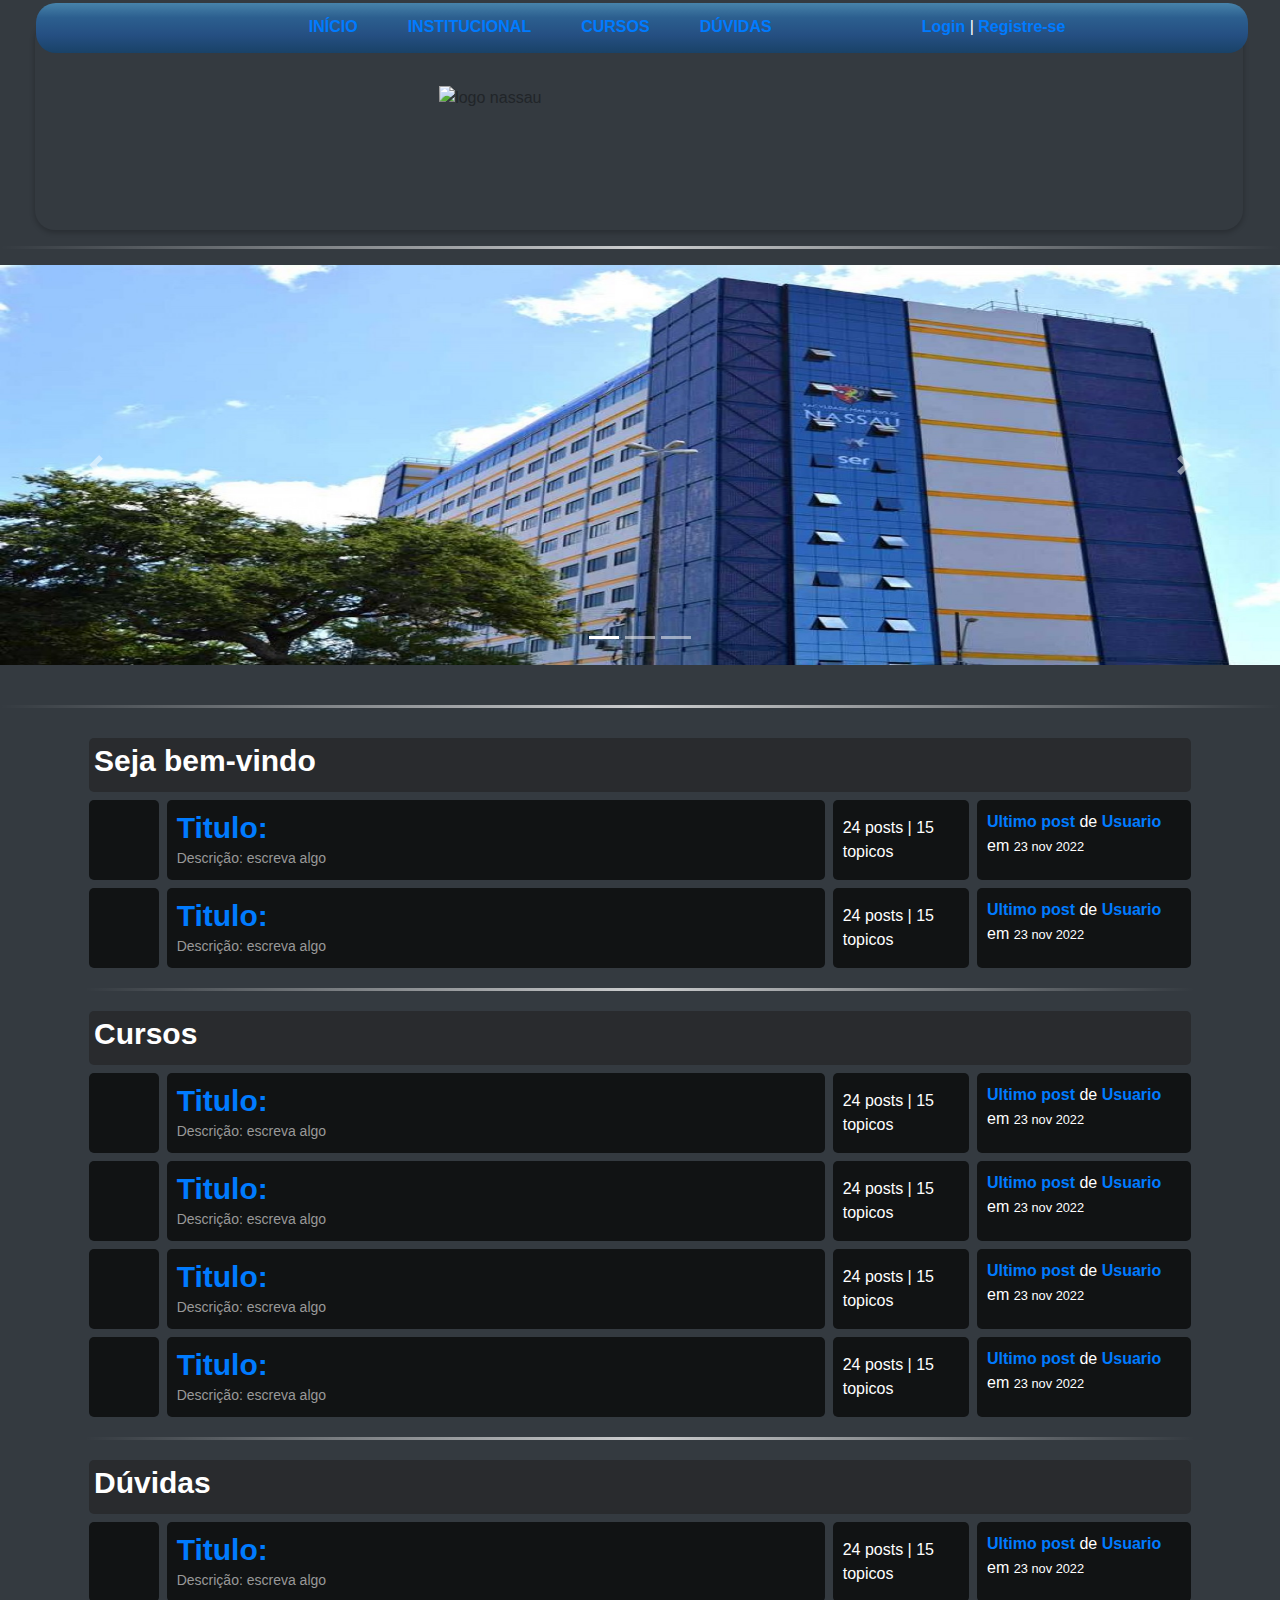
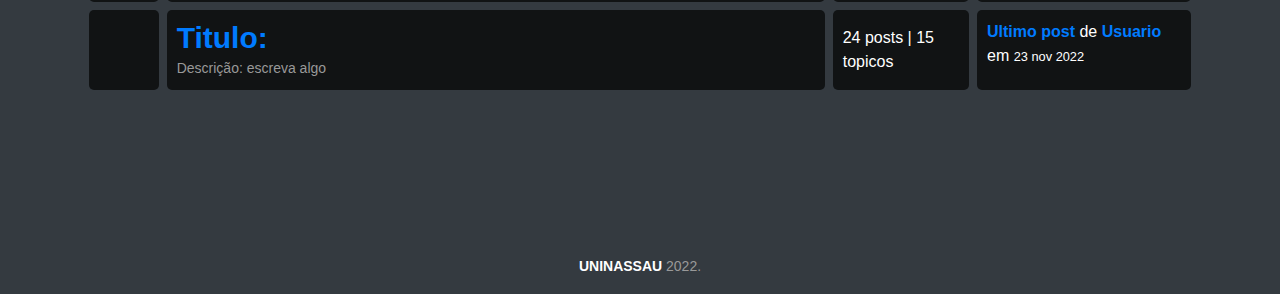
==== index.html @ 9fe1bdcc "first commit" ====
<!DOCTYPE html>
<html lang="pt-BR">
<head>
    <meta charset="UTF-8">
    <meta http-equiv="X-UA-Compatible" content="IE=edge">
    <meta name="viewport" content="width=device-width, initial-scale=1.0">
    <link rel="shortcut icon" href="https://www.uninassau.edu.br/sites/all/themes/mauriciodenassau/favicon.ico" type="image/vnd.microsoft.icon" />
    <link rel="stylesheet" href="https://cdnjs.cloudflare.com/ajax/libs/font-awesome/6.2.1/css/all.min.css" />
    <link href="https://cdn.jsdelivr.net/npm/bootstrap@5.2.3/dist/css/bootstrap.min.css" rel="stylesheet" integrity="sha384-rbsA2VBKQhggwzxH7pPCaAqO46MgnOM80zW1RWuH61DGLwZJEdK2Kadq2F9CUG65" crossorigin="anonymous">
    <link rel="stylesheet" href="style.css">
    <title>UNINASSAU</title>   
    <link rel="stylesheet" href="https://stackpath.bootstrapcdn.com/bootstrap/4.4.1/css/bootstrap.min.css" integrity="sha384-Vkoo8x4CGsO3+Hhxv8T/Q5PaXtkKtu6ug5TOeNV6gBiFeWPGFN9MuhOf23Q9Ifjh" crossorigin="anonymous">
    <script src="https://code.jquery.com/jquery-3.4.1.slim.min.js" integrity="sha384-J6qa4849blE2+poT4WnyKhv5vZF5SrPo0iEjwBvKU7imGFAV0wwj1yYfoRSJoZ+n" crossorigin="anonymous"></script>
    <script src="https://cdn.jsdelivr.net/npm/popper.js@1.16.0/dist/umd/popper.min.js" integrity="sha384-Q6E9RHvbIyZFJoft+2mJbHaEWldlvI9IOYy5n3zV9zzTtmI3UksdQRVvoxMfooAo" crossorigin="anonymous"></script>
    <script src="https://stackpath.bootstrapcdn.com/bootstrap/4.4.1/js/bootstrap.min.js" integrity="sha384-wfSDF2E50Y2D1uUdj0O3uMBJnjuUD4Ih7YwaYd1iqfktj0Uod8GCExl3Og8ifwB6" crossorigin="anonymous"></script>

</head>
<body class="bg-dark font-size">
    <header>
        <div class="navbar">
            <nav class="naveg">
                <ul class="nav-list text-white">
                        <li class="nav-item">
                            <a href="#inicio">Início</a>
                        </li>
                        <li class="nav-item">
                            <a href="https://www.uninassau.edu.br/institucional/nacional" target="_blank">Institucional</a>
                        </li>
                        <li class="nav-item">
                            <a href="#cursos">Cursos</a>
                        </li>
                        <li class="nav-item">
                            <a href="#duvidas">Dúvidas</a>
                        </li>
                        <!--login/registro-->
                        <li class="login-item">
                            <a href="/login.html">Login</a>
                            <span>|</span>
                            <a href="/registro.html">Registre-se</a>
                        </li>
                </ul>
            </nav>
        </div>
        <img class="logo" src="https://www.uninassau.edu.br/sites/all/themes/mauriciodenassau/images/uninassaumobile.png" alt="logo nassau">
    </header>
    <hr class="subforum-divisor">
   <!--carrousel-->
	<div id="carouselExampleCaptions" class="carousel slide" data-ride="carousel">
        <ol class="carousel-indicators">
          <li data-target="#carouselExampleCaptions" data-slide-to="0" class="active"></li>
          <li data-target="#carouselExampleCaptions" data-slide-to="1"></li>
          <li data-target="#carouselExampleCaptions" data-slide-to="2"></li>
        </ol>
        <div class="carousel-inner">
          <div class="carousel-item active">
            <img src="img/thumbs.png"  height="400" width="400" class="d-block w-100" alt="imagem1">
            <div class="carousel-caption d-none d-md-block">
            </div>
          </div>
          <div class="carousel-item">
            <img src="img/uninassau_070219.jpg" height="400" width="400" class="d-block w-100" alt="imagem2">
            <div class="carousel-caption d-none d-md-block">
            </div>
          </div>
          <div class="carousel-item">
            <img src="img/Comunicação.jpg" height="400" width="400" class="d-block w-100" alt="imagem3">
            <div class="carousel-caption d-none d-md-block">
            </div>
          </div>
        </div>
        <a class="carousel-control-prev" href="#carouselExampleCaptions" role="button" data-slide="prev">
          <span class="carousel-control-prev-icon" aria-hidden="true"></span>
          <span class="sr-only">Previous</span>
        </a>
        <a class="carousel-control-next" href="#carouselExampleCaptions" role="button" data-slide="next">
          <span class="carousel-control-next-icon" aria-hidden="true"></span>
          <span class="sr-only">Next</span>
        </a>
      </div>
          <!--Bot carrousel-->
          <br>
    <hr class="subforum-divisor">
    <div class="container text-white">
        <div class="subforum">           
            <div class="subforum-titulo">
                <h1 id="inicio">Seja bem-vindo</h1>
            </div>
            <div class="subforum-linha">
                <div class="subforum-icone subforum-coluna center">
                    <i class=""></i>
                </div>
                <div class="subforum-desc subforum-coluna">
                     <h1><a href="">Titulo:</a></h1>
                     <p>Descrição: escreva algo</p>
                </div>
                <div class="subforum-stats subforum-coluna center">
                    <span>24 posts | 15 topicos</span>

                </div>
                <div class="subforum-inf subforum-coluna">
                    <b><a href="">Ultimo post</a></b> de <a href="">Usuario</a>
                    <br>
                    em <small>23 nov 2022</small> 
                </div>
            </div>
            <div class="subforum-linha">
                <div class="subforum-icone subforum-coluna center">
                    <i class=""></i>
                </div>
                <div class="subforum-desc subforum-coluna">
                     <h1><a href="">Titulo:</a></h1>
                     <p>Descrição: escreva algo</p>
                </div>
                <div class="subforum-stats subforum-coluna center">
                    <span>24 posts | 15 topicos</span>

                </div>
                <div class="subforum-inf subforum-coluna">
                    <b><a href="">Ultimo post</a></b> de <a href="">Usuario</a>
                    <br>
                    em <small>23 nov 2022</small> 
                </div>
            </div>
        </div>
        <hr class="subforum-divisor">
        <!--outra div-->
        <div class="subforum">           
            <div class="subforum-titulo">
                <h1 id="cursos">Cursos</h1>
            </div>
            <div class="subforum-linha">
                <div class="subforum-icone subforum-coluna center">
                    <i class=""></i>
                </div>
                <div class="subforum-desc subforum-coluna">
                     <h1><a href="">Titulo:</a></h1>
                     <p>Descrição: escreva algo</p>
                </div>
                <div class="subforum-stats subforum-coluna center">
                    <span>24 posts | 15 topicos</span>

                </div>
                <div class="subforum-inf subforum-coluna">
                    <b><a href="">Ultimo post</a></b> de <a href="">Usuario</a>
                    <br>
                    em <small>23 nov 2022</small> 
                </div>
            </div>
        </div>
        <div class="subforum-linha">
            <div class="subforum-icone subforum-coluna center">
                <i class=""></i>
            </div>
            <div class="subforum-desc subforum-coluna">
                 <h1><a href="">Titulo:</a></h1>
                 <p>Descrição: escreva algo</p>
            </div>
            <div class="subforum-stats subforum-coluna center">
                <span>24 posts | 15 topicos</span>

            </div>
            <div class="subforum-inf subforum-coluna">
                <b><a href="">Ultimo post</a></b> de <a href="">Usuario</a>
                <br>
                em <small>23 nov 2022</small> 
            </div>
        </div>
        <div class="subforum-linha">
            <div class="subforum-icone subforum-coluna center">
                <i class=""></i>
            </div>
            <div class="subforum-desc subforum-coluna">
                 <h1><a href="">Titulo:</a></h1>
                 <p>Descrição: escreva algo</p>
            </div>
            <div class="subforum-stats subforum-coluna center">
                <span>24 posts | 15 topicos</span>

            </div>
            <div class="subforum-inf subforum-coluna">
                <b><a href="">Ultimo post</a></b> de <a href="">Usuario</a>
                <br>
                em <small>23 nov 2022</small> 
            </div>
        </div>
        <div class="subforum-linha">
            <div class="subforum-icone subforum-coluna center">
                <i class=""></i>
            </div>
            <div class="subforum-desc subforum-coluna">
                 <h1><a href="">Titulo:</a></h1>
                 <p>Descrição: escreva algo</p>
            </div>
            <div class="subforum-stats subforum-coluna center">
                <span>24 posts | 15 topicos</span>

            </div>
            <div class="subforum-inf subforum-coluna">
                <b><a href="">Ultimo post</a></b> de <a href="">Usuario</a>
                <br>
                em <small>23 nov 2022</small> 
            </div>
        </div>
        <hr class="subforum-divisor">
        <!--outra div-->
        <div class="subforum">           
            <div class="subforum-titulo">
                <h1 id="duvidas">Dúvidas</h1>
            </div>
            <div class="subforum-linha">
                <div class="subforum-icone subforum-coluna center">
                    <i class=""></i>
                </div>
                <div class="subforum-desc subforum-coluna">
                     <h1><a href="">Titulo:</a></h1>
                     <p>Descrição: escreva algo</p>
                </div>
                <div class="subforum-stats subforum-coluna center">
                    <span>24 posts | 15 topicos</span>

                </div>
                <div class="subforum-inf subforum-coluna">
                    <b><a href="">Ultimo post</a></b> de <a href="">Usuario</a>
                    <br>
                    em <small>23 nov 2022</small> 
                </div>
            </div>
        </div>
        <div class="subforum-linha">
            <div class="subforum-icone subforum-coluna center">
                <i class=""></i>
            </div>
            <div class="subforum-desc subforum-coluna">
                 <h1><a href="">Titulo:</a></h1>
                 <p>Descrição: escreva algo</p>
            </div>
            <div class="subforum-stats subforum-coluna center">
                <span>24 posts | 15 topicos</span>

            </div>
            <div class="subforum-inf subforum-coluna">
                <b><a href="">Ultimo post</a></b> de <a href="">Usuario</a>
                <br>
                em <small>23 nov 2022</small> 
            </div>
        </div>

    </div>
    
    <div class="footer">
        <footer class="mt-auto text-white-50">
            <p><a href="https://www.uninassau.edu.br/institucional/nacional" class="text-white" target="_blank">UNINASSAU</a> 2022.</p>
        </footer>
    </div>

</body>
</html>
---- style.css ----
* {
    box-sizing: border-box;
}


.font-size{
    font-family: 'Roboto', sans-serif;
}

header {
    background-image: url(https://www.uninassau.edu.br/sites/all/themes/mauriciodenassau/images/headerbg.jpg);
    position: relative;
    width: 94.4%;
    height: 210px;
    margin-top: 20px;
    background-repeat: no-repeat;
    background-position: center;
    border-radius: 20px;
    box-shadow: 0px 2px 5px 1px rgb(0 0 0 / 20%);
}

.logo{
    margin: auto;
    display: block;
    margin-top: 50px;
    width: 400px;
}

a{
    color: blanchedalmond;
    font-weight: bolder;
    text-decoration: none;
}

body h1{
    font-size: 30px;
    font-weight: bolder;
}

/* home.html */

.container{
    margin: 30px;
    margin-left: 10%;

}

.subforum{
    margin-top: 20px;

}

.subforum-titulo{
    background-color: #292B2E;
    padding: 5px;
    border-radius: 5px;
    margin: 4px;
}

.subforum-desc *{
    margin-block: 0;
}

.subforum-linha{
    display: grid;
    grid-template-columns: 7% 60% 13% 20%;
}

.subforum-coluna{
    padding: 10px;
    margin: 4px;
    border-radius: 5px;
    background-color: #111314;
}

.center{
    display: flex;
    justify-content: center;
    align-items: center;
}

.subforum-icone{
    font-size: 45px;
}

.subforum-divisor{
    display: block;
    border: 0;
    height: 3px;
    background-image: linear-gradient(to right, rgba(190, 190, 190, 0), rgba(255, 255, 255, 0.75), rgba(190, 190, 190, 0));
}

/* Para uso em smartphones */
@media screen and (max-width: 460px){
    .container{
        margin: 10px;
        padding: 10px;
    }

    .subforum-linha{
        display: grid;
        grid-template-columns: 25% 75%;
        grid-template-rows: 65% 35%;
    }

    .subforum-stats{
        font-size: 12px;
    }

    .subforum-divisor{
        display: block;
        border: 0;
        height: 1px;
        background-image: linear-gradient(to right, rgba(190, 190, 190, 0), rgba(255, 255, 255, 0.75), rgba(190, 190, 190, 0));
    }

}

/* Para uso em tablets */

@media screen and (max-width: 460px) and (max-width: 1024px){
    .container{
        margin: 15px;
        padding: 15px;
    }

    .subforum-linha{
        display: grid;
        grid-template-columns: 10% 60% 10% 20%;

    }

    .subforum-icone i{
        font-size: 35px;
    }

    html{
        font-size: 16px;
    }

    .subforum-divisor{
        display: block;
        border: 0;
        height: 1px;
        background-image: linear-gradient(to right, rgba(190, 190, 190, 0), rgba(255, 255, 255, 0.75), rgba(190, 190, 190, 0));
    }
}

/* navbar */

header{
    margin-inline: 35px;
}

.navbar{
    display: flex;
    align-items: center;
    height: 10px;
    z-index: 999;
}

.naveg{
    background: linear-gradient(to top, #194267 0%,#254f82 36%,#254f82 36%,#2c5f8f 71%,#4783aa 100%);
    width: 94.7%;
    height: 50px;
    border-radius: 20px;
    margin: -15px;
    text-align: center;
    position: fixed;
}

.nav-list{
        display: inline-block;
        list-style-type: none;
        margin-top: 12px;
}

.nav-item{
    margin-left: 50px;
    text-transform: uppercase;
}

nav li {
    float: left;
 }


.nav-item a:hover{
    text-decoration: none;
    color: #ffe866;
}

.subforum a:hover{
    text-decoration: none;
    color: #ffe866;
}

.subforum-linha a:hover{
    text-decoration: none;
    color: #ffe866;
}

.login-item{
    margin-left: 150px;
}

.login-item a:hover{
    text-decoration: none;
    color: #ffe866;
}

/* footer */

.footer{
    text-align: center !important;
    margin-top: 160px;
}


/* LOGIN E REGISTRO */

.login_form_wrapper {
    float: left;
    width: 100%;
    padding-top: 40px;
    padding-bottom: 100px;
    background-color:#292B2E;
}

.login_wrapper {
    padding-bottom: 20px;
    margin-bottom: 20px;
    border-bottom: 1px solid #e4e4e4;
    float: left;
    width: 100%;
    background: #fff;
    padding: 50px;
}

.login_wrapper a.btn {
    color: #fff;
    width: 100%;
    height: 50px;
    padding: 6px 25px;
    line-height: 36px;
    margin-bottom: 20px;
    text-align: left;
    border-radius: 5px;
    background: #4385f5;
    font-size: 16px;
    border: 1px solid #4385f5;
}


.login_wrapper a i {
    float: right;
    margin: 0;
    line-height: 35px;
}

.login_wrapper a.google-plus {
    background: #db4c3e;
    border: 1px solid #db4c3e;
}

.login_wrapper h2 {
    font-size: 18px;
    font-weight: 500;
    margin-bottom: 20px;
    color: #111;
    line-height: 20px;
    text-transform: uppercase;
    text-align: center;
    position: relative;
}

.login_wrapper .formsix-pos, .formsix-e {
    position: relative;
}

.form-group {
    margin-bottom: 15px;
}

.login_wrapper .form-control {
    height: 53px;
    padding: 15px 20px;
    font-size: 14px;
    line-height: 24px;
    border: 1px solid #fafafa;
    border-radius: 3px;
    box-shadow: none;
    font-family: 'Roboto';
    -webkit-transition: all 0.3s ease 0s;
    -moz-transition: all 0.3s ease 0s;
    -o-transition: all 0.3s ease 0s;
    transition: all 0.3s ease 0s;
    background-color: #fafafa;
}

.login_wrapper .form-control:focus {
    color: #999;
    background-color: fafafa;
    border: 1px solid #4285f4 !important;
}

.login_remember_box {
    margin-top: 30px;
    margin-bottom: 30px;
    color: #999;
}

.login_remember_box .control {
    position: relative;
    padding-left: 20px;
    cursor: pointer;
    font-size: 12px;
    font-weight: 500;
    margin: 0;
}

.login_remember_box .control input {
    position: absolute;
    z-index: -1;
    opacity: 0;
}

.login_remember_box .control__indicator {
    position: absolute;
    top: 0;
    left: 0;
    width: 15px;
    height: 15px;
    background: #fff;
    border: 1px solid #999;
}

.login_remember_box .forget_password {
    float: right;
    color: #db4c3e;
    line-height: 12px;
    text-decoration: underline;
}

.login_btn_wrapper {
    padding-bottom: 20px;
    margin-bottom: 30px;
    border-bottom: 1px solid #e4e4e4;
}

.login_btn_wrapper a.login_btn {
    text-align: center;
    text-transform: uppercase;
}

.login_message p {
    text-align: center;
    font-size: 16px;
    margin: 0;
}

p {
    color: #999999;
    font-size: 14px;
    line-height: 24px;
}

.login_wrapper a.login_btn:hover {
    background-color: #2c6ad4;
    border-color: #2c6ad4;
}

.login_wrapper a.btn:hover {
    background-color: #2c6ad4;
    border-color: #2c6ad4;
}

.login_wrapper a.google-plus:hover {
    background: #bd4033;
    border-color: #bd4033;
}
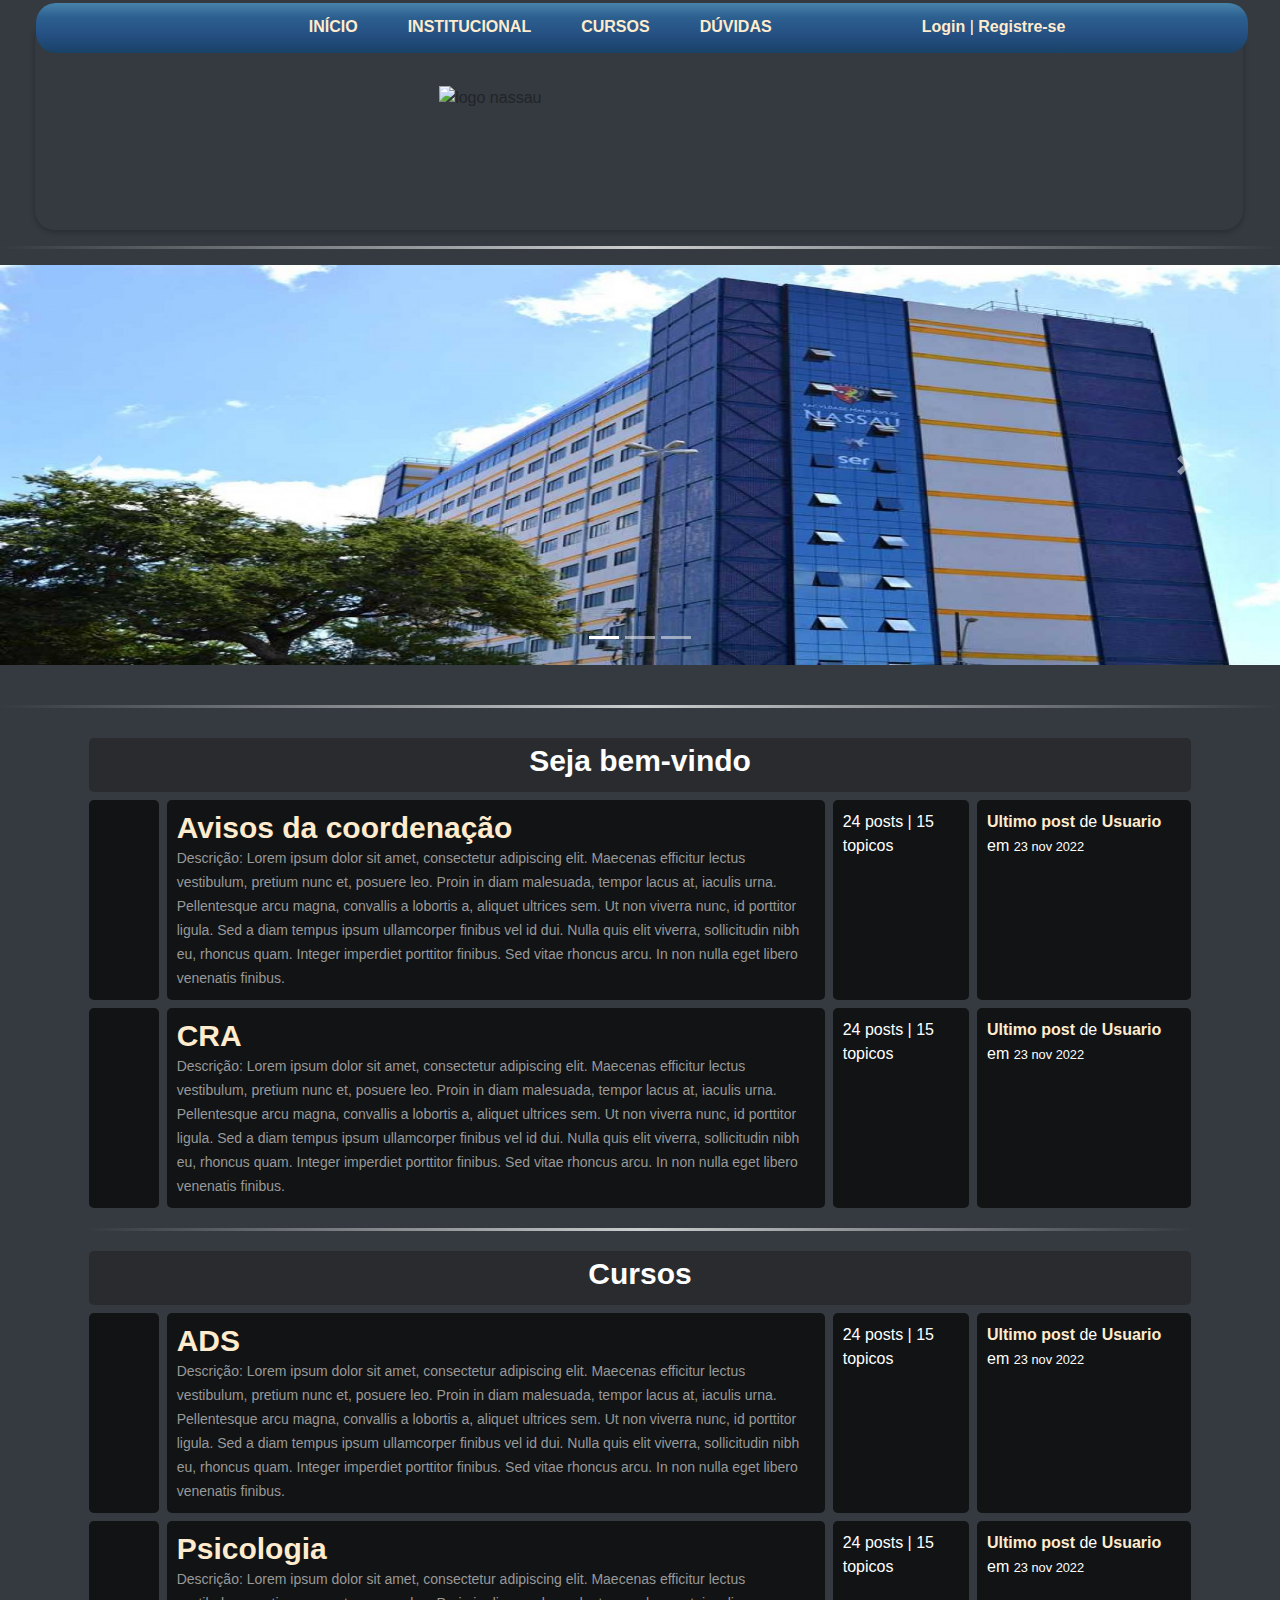
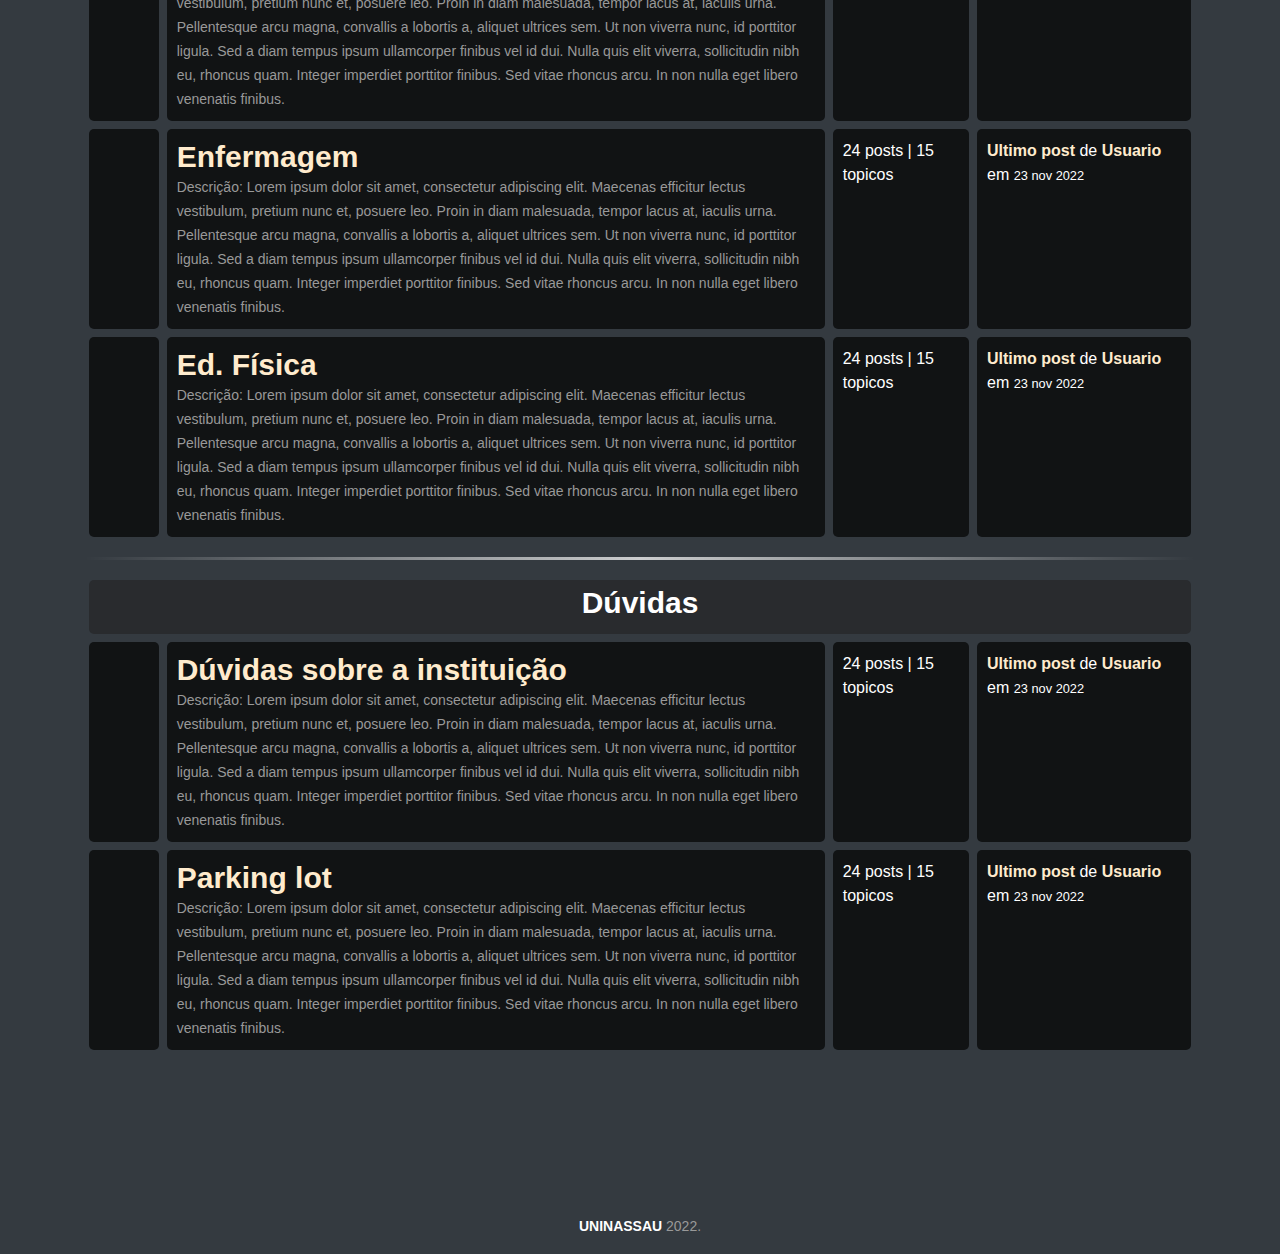
==== commit a4283583: "finalizando" ====
--- a/index.html
+++ b/index.html
@@ -5,7 +5,6 @@
     <meta http-equiv="X-UA-Compatible" content="IE=edge">
     <meta name="viewport" content="width=device-width, initial-scale=1.0">
     <link rel="shortcut icon" href="https://www.uninassau.edu.br/sites/all/themes/mauriciodenassau/favicon.ico" type="image/vnd.microsoft.icon" />
-    <link rel="stylesheet" href="https://cdnjs.cloudflare.com/ajax/libs/font-awesome/6.2.1/css/all.min.css" />
     <link href="https://cdn.jsdelivr.net/npm/bootstrap@5.2.3/dist/css/bootstrap.min.css" rel="stylesheet" integrity="sha384-rbsA2VBKQhggwzxH7pPCaAqO46MgnOM80zW1RWuH61DGLwZJEdK2Kadq2F9CUG65" crossorigin="anonymous">
     <link rel="stylesheet" href="style.css">
     <title>UNINASSAU</title>   
@@ -13,10 +12,11 @@
     <script src="https://code.jquery.com/jquery-3.4.1.slim.min.js" integrity="sha384-J6qa4849blE2+poT4WnyKhv5vZF5SrPo0iEjwBvKU7imGFAV0wwj1yYfoRSJoZ+n" crossorigin="anonymous"></script>
     <script src="https://cdn.jsdelivr.net/npm/popper.js@1.16.0/dist/umd/popper.min.js" integrity="sha384-Q6E9RHvbIyZFJoft+2mJbHaEWldlvI9IOYy5n3zV9zzTtmI3UksdQRVvoxMfooAo" crossorigin="anonymous"></script>
     <script src="https://stackpath.bootstrapcdn.com/bootstrap/4.4.1/js/bootstrap.min.js" integrity="sha384-wfSDF2E50Y2D1uUdj0O3uMBJnjuUD4Ih7YwaYd1iqfktj0Uod8GCExl3Og8ifwB6" crossorigin="anonymous"></script>
-
+    <script src="https://kit.fontawesome.com/333abbc530.js" crossorigin="anonymous"></script>
+    
 </head>
 <body class="bg-dark font-size">
-    <header>
+    <header id="inicio">
         <div class="navbar">
             <nav class="naveg">
                 <ul class="nav-list text-white">
@@ -34,9 +34,9 @@
                         </li>
                         <!--login/registro-->
                         <li class="login-item">
-                            <a href="/login.html">Login</a>
+                            <a href="../cadastro.html#login">Login</a>
                             <span>|</span>
-                            <a href="/registro.html">Registre-se</a>
+                            <a href="../cadastro.html">Registre-se</a>
                         </li>
                 </ul>
             </nav>
@@ -83,35 +83,35 @@
     <div class="container text-white">
         <div class="subforum">           
             <div class="subforum-titulo">
-                <h1 id="inicio">Seja bem-vindo</h1>
-            </div>
-            <div class="subforum-linha">
-                <div class="subforum-icone subforum-coluna center">
-                    <i class=""></i>
-                </div>
-                <div class="subforum-desc subforum-coluna">
-                     <h1><a href="">Titulo:</a></h1>
-                     <p>Descrição: escreva algo</p>
-                </div>
-                <div class="subforum-stats subforum-coluna center">
-                    <span>24 posts | 15 topicos</span>
-
-                </div>
-                <div class="subforum-inf subforum-coluna">
-                    <b><a href="">Ultimo post</a></b> de <a href="">Usuario</a>
-                    <br>
-                    em <small>23 nov 2022</small> 
-                </div>
-            </div>
-            <div class="subforum-linha">
-                <div class="subforum-icone subforum-coluna center">
-                    <i class=""></i>
-                </div>
-                <div class="subforum-desc subforum-coluna">
-                     <h1><a href="">Titulo:</a></h1>
-                     <p>Descrição: escreva algo</p>
-                </div>
-                <div class="subforum-stats subforum-coluna center">
+                <h1>Seja bem-vindo</h1>
+            </div>
+            <div class="subforum-linha">
+                <div class="subforum-icone subforum-coluna center">
+                    <i class="fa-solid fa-circle-exclamation"></i>
+                </div>
+                <div class="subforum-desc subforum-coluna">
+                     <h1><a href="">Avisos da coordenação</a></h1>
+                     <p>Descrição: Lorem ipsum dolor sit amet, consectetur adipiscing elit. Maecenas efficitur lectus vestibulum, pretium nunc et, posuere leo. Proin in diam malesuada, tempor lacus at, iaculis urna. Pellentesque arcu magna, convallis a lobortis a, aliquet ultrices sem. Ut non viverra nunc, id porttitor ligula. Sed a diam tempus ipsum ullamcorper finibus vel id dui. Nulla quis elit viverra, sollicitudin nibh eu, rhoncus quam. Integer imperdiet porttitor finibus. Sed vitae rhoncus arcu. In non nulla eget libero venenatis finibus.</p>
+                </div>
+                <div class="subforum-stats subforum-coluna">
+                    <span>24 posts | 15 topicos</span>
+
+                </div>
+                <div class="subforum-inf subforum-coluna">
+                    <b><a href="">Ultimo post</a></b> de <a href="">Usuario</a>
+                    <br>
+                    em <small>23 nov 2022</small> 
+                </div>
+            </div>
+            <div class="subforum-linha">
+                <div class="subforum-icone subforum-coluna center">
+                    <i class="fa-solid fa-school"></i>
+                </div>
+                <div class="subforum-desc subforum-coluna">
+                     <h1><a href="">CRA</a></h1>
+                     <p>Descrição: Lorem ipsum dolor sit amet, consectetur adipiscing elit. Maecenas efficitur lectus vestibulum, pretium nunc et, posuere leo. Proin in diam malesuada, tempor lacus at, iaculis urna. Pellentesque arcu magna, convallis a lobortis a, aliquet ultrices sem. Ut non viverra nunc, id porttitor ligula. Sed a diam tempus ipsum ullamcorper finibus vel id dui. Nulla quis elit viverra, sollicitudin nibh eu, rhoncus quam. Integer imperdiet porttitor finibus. Sed vitae rhoncus arcu. In non nulla eget libero venenatis finibus.</p>
+                </div>
+                <div class="subforum-stats subforum-coluna">
                     <span>24 posts | 15 topicos</span>
 
                 </div>
@@ -130,68 +130,68 @@
             </div>
             <div class="subforum-linha">
                 <div class="subforum-icone subforum-coluna center">
-                    <i class=""></i>
-                </div>
-                <div class="subforum-desc subforum-coluna">
-                     <h1><a href="">Titulo:</a></h1>
-                     <p>Descrição: escreva algo</p>
-                </div>
-                <div class="subforum-stats subforum-coluna center">
-                    <span>24 posts | 15 topicos</span>
-
-                </div>
-                <div class="subforum-inf subforum-coluna">
-                    <b><a href="">Ultimo post</a></b> de <a href="">Usuario</a>
-                    <br>
-                    em <small>23 nov 2022</small> 
-                </div>
-            </div>
-        </div>
-        <div class="subforum-linha">
-            <div class="subforum-icone subforum-coluna center">
-                <i class=""></i>
-            </div>
-            <div class="subforum-desc subforum-coluna">
-                 <h1><a href="">Titulo:</a></h1>
-                 <p>Descrição: escreva algo</p>
-            </div>
-            <div class="subforum-stats subforum-coluna center">
-                <span>24 posts | 15 topicos</span>
-
-            </div>
-            <div class="subforum-inf subforum-coluna">
-                <b><a href="">Ultimo post</a></b> de <a href="">Usuario</a>
-                <br>
-                em <small>23 nov 2022</small> 
-            </div>
-        </div>
-        <div class="subforum-linha">
-            <div class="subforum-icone subforum-coluna center">
-                <i class=""></i>
-            </div>
-            <div class="subforum-desc subforum-coluna">
-                 <h1><a href="">Titulo:</a></h1>
-                 <p>Descrição: escreva algo</p>
-            </div>
-            <div class="subforum-stats subforum-coluna center">
-                <span>24 posts | 15 topicos</span>
-
-            </div>
-            <div class="subforum-inf subforum-coluna">
-                <b><a href="">Ultimo post</a></b> de <a href="">Usuario</a>
-                <br>
-                em <small>23 nov 2022</small> 
-            </div>
-        </div>
-        <div class="subforum-linha">
-            <div class="subforum-icone subforum-coluna center">
-                <i class=""></i>
-            </div>
-            <div class="subforum-desc subforum-coluna">
-                 <h1><a href="">Titulo:</a></h1>
-                 <p>Descrição: escreva algo</p>
-            </div>
-            <div class="subforum-stats subforum-coluna center">
+                    <i class="fa-solid fa-code"></i>
+                </div>
+                <div class="subforum-desc subforum-coluna">
+                     <h1><a href="">ADS</a></h1>
+                     <p>Descrição: Lorem ipsum dolor sit amet, consectetur adipiscing elit. Maecenas efficitur lectus vestibulum, pretium nunc et, posuere leo. Proin in diam malesuada, tempor lacus at, iaculis urna. Pellentesque arcu magna, convallis a lobortis a, aliquet ultrices sem. Ut non viverra nunc, id porttitor ligula. Sed a diam tempus ipsum ullamcorper finibus vel id dui. Nulla quis elit viverra, sollicitudin nibh eu, rhoncus quam. Integer imperdiet porttitor finibus. Sed vitae rhoncus arcu. In non nulla eget libero venenatis finibus.</p>
+                </div>
+                <div class="subforum-stats subforum-coluna">
+                    <span>24 posts | 15 topicos</span>
+
+                </div>
+                <div class="subforum-inf subforum-coluna">
+                    <b><a href="">Ultimo post</a></b> de <a href="">Usuario</a>
+                    <br>
+                    em <small>23 nov 2022</small> 
+                </div>
+            </div>
+        </div>
+        <div class="subforum-linha">
+            <div class="subforum-icone subforum-coluna center">
+                <i class="fa-solid fa-brain"></i>
+            </div>
+            <div class="subforum-desc subforum-coluna">
+                 <h1><a href="">Psicologia</a></h1>
+                 <p>Descrição: Lorem ipsum dolor sit amet, consectetur adipiscing elit. Maecenas efficitur lectus vestibulum, pretium nunc et, posuere leo. Proin in diam malesuada, tempor lacus at, iaculis urna. Pellentesque arcu magna, convallis a lobortis a, aliquet ultrices sem. Ut non viverra nunc, id porttitor ligula. Sed a diam tempus ipsum ullamcorper finibus vel id dui. Nulla quis elit viverra, sollicitudin nibh eu, rhoncus quam. Integer imperdiet porttitor finibus. Sed vitae rhoncus arcu. In non nulla eget libero venenatis finibus.</p>
+            </div>
+            <div class="subforum-stats subforum-coluna">
+                <span>24 posts | 15 topicos</span>
+
+            </div>
+            <div class="subforum-inf subforum-coluna">
+                <b><a href="">Ultimo post</a></b> de <a href="">Usuario</a>
+                <br>
+                em <small>23 nov 2022</small> 
+            </div>
+        </div>
+        <div class="subforum-linha">
+            <div class="subforum-icone subforum-coluna center">
+                <i class="fa-solid fa-staff-snake"></i>
+            </div>
+            <div class="subforum-desc subforum-coluna">
+                 <h1><a href="">Enfermagem</a></h1>
+                 <p>Descrição: Lorem ipsum dolor sit amet, consectetur adipiscing elit. Maecenas efficitur lectus vestibulum, pretium nunc et, posuere leo. Proin in diam malesuada, tempor lacus at, iaculis urna. Pellentesque arcu magna, convallis a lobortis a, aliquet ultrices sem. Ut non viverra nunc, id porttitor ligula. Sed a diam tempus ipsum ullamcorper finibus vel id dui. Nulla quis elit viverra, sollicitudin nibh eu, rhoncus quam. Integer imperdiet porttitor finibus. Sed vitae rhoncus arcu. In non nulla eget libero venenatis finibus.</p>
+            </div>
+            <div class="subforum-stats subforum-coluna">
+                <span>24 posts | 15 topicos</span>
+
+            </div>
+            <div class="subforum-inf subforum-coluna">
+                <b><a href="">Ultimo post</a></b> de <a href="">Usuario</a>
+                <br>
+                em <small>23 nov 2022</small> 
+            </div>
+        </div>
+        <div class="subforum-linha">
+            <div class="subforum-icone subforum-coluna center">
+                <i class="fa-solid fa-dumbbell"></i>
+            </div>
+            <div class="subforum-desc subforum-coluna">
+                 <h1><a href="">Ed. Física</a></h1>
+                 <p>Descrição: Lorem ipsum dolor sit amet, consectetur adipiscing elit. Maecenas efficitur lectus vestibulum, pretium nunc et, posuere leo. Proin in diam malesuada, tempor lacus at, iaculis urna. Pellentesque arcu magna, convallis a lobortis a, aliquet ultrices sem. Ut non viverra nunc, id porttitor ligula. Sed a diam tempus ipsum ullamcorper finibus vel id dui. Nulla quis elit viverra, sollicitudin nibh eu, rhoncus quam. Integer imperdiet porttitor finibus. Sed vitae rhoncus arcu. In non nulla eget libero venenatis finibus.</p>
+            </div>
+            <div class="subforum-stats subforum-coluna">
                 <span>24 posts | 15 topicos</span>
 
             </div>
@@ -209,32 +209,32 @@
             </div>
             <div class="subforum-linha">
                 <div class="subforum-icone subforum-coluna center">
-                    <i class=""></i>
-                </div>
-                <div class="subforum-desc subforum-coluna">
-                     <h1><a href="">Titulo:</a></h1>
-                     <p>Descrição: escreva algo</p>
-                </div>
-                <div class="subforum-stats subforum-coluna center">
-                    <span>24 posts | 15 topicos</span>
-
-                </div>
-                <div class="subforum-inf subforum-coluna">
-                    <b><a href="">Ultimo post</a></b> de <a href="">Usuario</a>
-                    <br>
-                    em <small>23 nov 2022</small> 
-                </div>
-            </div>
-        </div>
-        <div class="subforum-linha">
-            <div class="subforum-icone subforum-coluna center">
-                <i class=""></i>
-            </div>
-            <div class="subforum-desc subforum-coluna">
-                 <h1><a href="">Titulo:</a></h1>
-                 <p>Descrição: escreva algo</p>
-            </div>
-            <div class="subforum-stats subforum-coluna center">
+                    <i class="fa-solid fa-circle-question"></i>
+                </div>
+                <div class="subforum-desc subforum-coluna">
+                     <h1><a href="">Dúvidas sobre a instituição</a></h1>
+                     <p>Descrição: Lorem ipsum dolor sit amet, consectetur adipiscing elit. Maecenas efficitur lectus vestibulum, pretium nunc et, posuere leo. Proin in diam malesuada, tempor lacus at, iaculis urna. Pellentesque arcu magna, convallis a lobortis a, aliquet ultrices sem. Ut non viverra nunc, id porttitor ligula. Sed a diam tempus ipsum ullamcorper finibus vel id dui. Nulla quis elit viverra, sollicitudin nibh eu, rhoncus quam. Integer imperdiet porttitor finibus. Sed vitae rhoncus arcu. In non nulla eget libero venenatis finibus.</p>
+                </div>
+                <div class="subforum-stats subforum-coluna">
+                    <span>24 posts | 15 topicos</span>
+
+                </div>
+                <div class="subforum-inf subforum-coluna">
+                    <b><a href="">Ultimo post</a></b> de <a href="">Usuario</a>
+                    <br>
+                    em <small>23 nov 2022</small> 
+                </div>
+            </div>
+        </div>
+        <div class="subforum-linha">
+            <div class="subforum-icone subforum-coluna center">
+                <i class="fa-solid fa-lightbulb"></i>
+            </div>
+            <div class="subforum-desc subforum-coluna">
+                 <h1><a href="">Parking lot</a></h1>
+                 <p>Descrição: Lorem ipsum dolor sit amet, consectetur adipiscing elit. Maecenas efficitur lectus vestibulum, pretium nunc et, posuere leo. Proin in diam malesuada, tempor lacus at, iaculis urna. Pellentesque arcu magna, convallis a lobortis a, aliquet ultrices sem. Ut non viverra nunc, id porttitor ligula. Sed a diam tempus ipsum ullamcorper finibus vel id dui. Nulla quis elit viverra, sollicitudin nibh eu, rhoncus quam. Integer imperdiet porttitor finibus. Sed vitae rhoncus arcu. In non nulla eget libero venenatis finibus.</p>
+            </div>
+            <div class="subforum-stats subforum-coluna">
                 <span>24 posts | 15 topicos</span>
 
             </div>
--- a/style.css
+++ b/style.css
@@ -2,8 +2,16 @@
 
 * {
     box-sizing: border-box;
-}
-
+    scroll-behavior: smooth;
+}
+
+html{
+    scroll-behavior: smooth !important;
+}
+
+:target {
+    scroll-margin-top: .8em;
+  }
 
 .font-size{
     font-family: 'Roboto', sans-serif;
@@ -29,9 +37,14 @@
 }
 
 a{
-    color: blanchedalmond;
+    color: blanchedalmond !important;
     font-weight: bolder;
     text-decoration: none;
+    font-family: 'Roboto', sans-serif;
+}
+
+a:hover{
+    color: #FDFD96 !important;
 }
 
 body h1{
@@ -57,6 +70,7 @@
     padding: 5px;
     border-radius: 5px;
     margin: 4px;
+    text-align: center;
 }
 
 .subforum-desc *{
